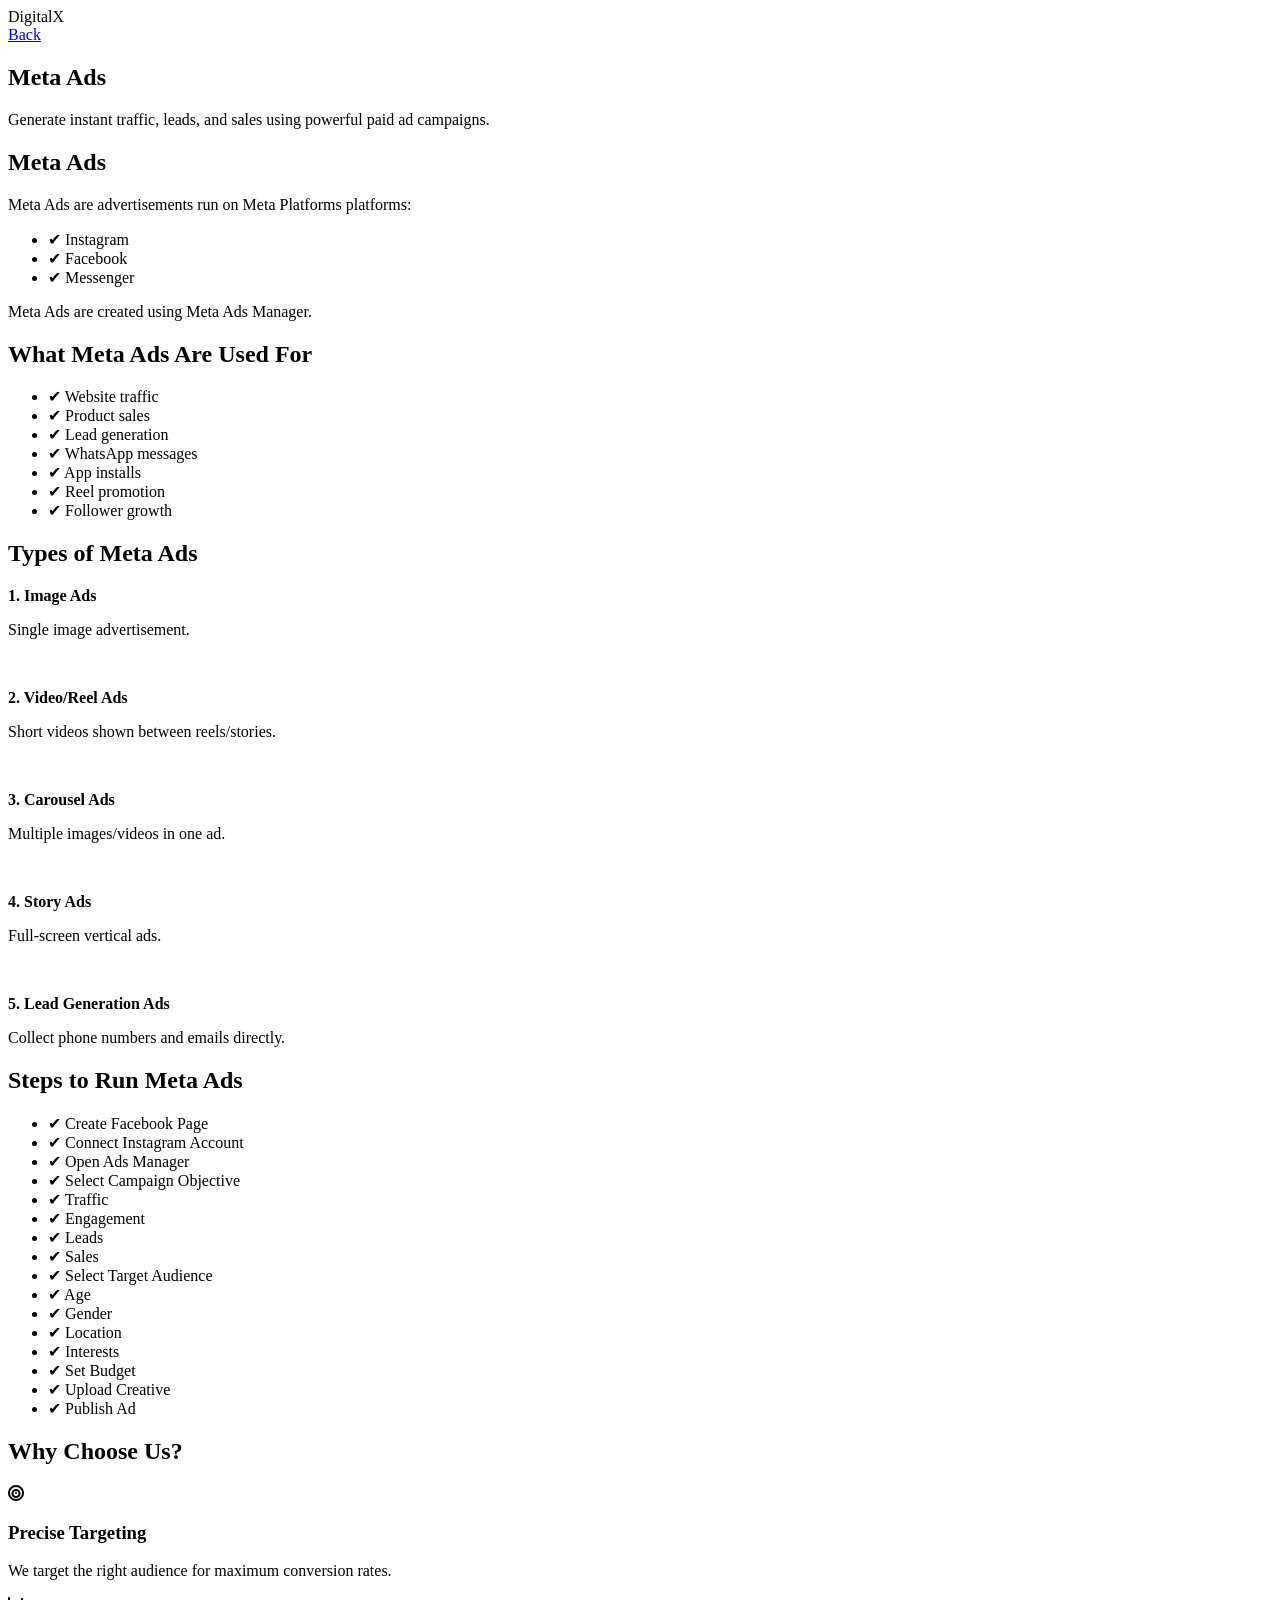
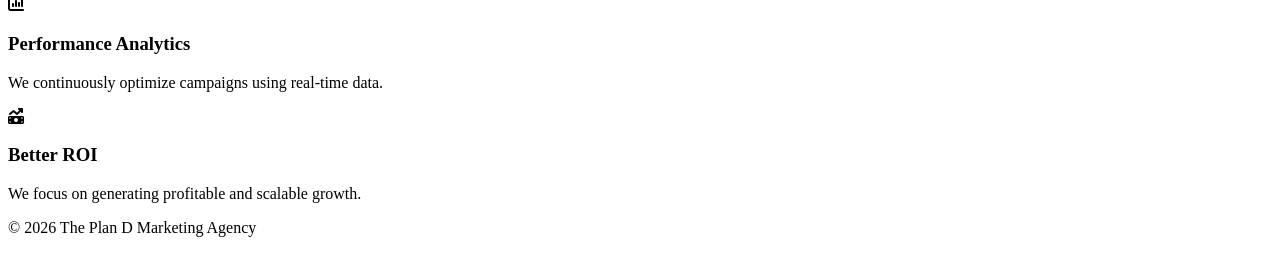
==== ads.html @ fdd57c00 "Add files via upload" ====
<!DOCTYPE html>
<html lang="en">
<head>

  <meta charset="UTF-8">
  <meta name="viewport" content="width=device-width, initial-scale=1.0">

  <title>Meta Ads</title>

  <link rel="stylesheet" href="service.css">

  <link rel="preconnect" href="https://fonts.googleapis.com">

  <link href="https://fonts.googleapis.com/css2?family=Poppins:wght@300;400;500;600;700&display=swap" rel="stylesheet">

  <link rel="stylesheet"
  href="https://cdnjs.cloudflare.com/ajax/libs/font-awesome/6.5.1/css/all.min.css"/>

</head>

<body>

<nav>

  <div class="logo">
    Digital<span>X</span>
  </div>

  <a href="index.html" class="back-btn">
    Back
  </a>

</nav>

<section class="service-hero">

  <div>

    <h1>Meta Ads</h1>

    <p>
      Generate instant traffic, leads, and sales using powerful paid ad campaigns.
    </p>

  </div>

</section>

<!-- CONTENT -->

<section class="content">

  <div class="content-box">

    <h2>Meta Ads</h2>

    <p>
      Meta Ads are advertisements run on Meta Platforms platforms:
    </p>

    <ul class="benefits">

      <li>✔ Instagram</li>

      <li>✔ Facebook</li>

      <li>✔ Messenger</li>

    </ul>

    <p>
      Meta Ads are created using Meta Ads Manager.
    </p>

  </div>

  <div class="content-box">

    <h2>What Meta Ads Are Used For</h2>

    <ul class="benefits">

      <li>✔ Website traffic</li>

      <li>✔ Product sales</li>

      <li>✔ Lead generation</li>

      <li>✔ WhatsApp messages</li>

      <li>✔ App installs</li>

      <li>✔ Reel promotion</li>

      <li>✔ Follower growth</li>

    </ul>

  </div>

  <div class="content-box">

    <h2>Types of Meta Ads</h2>

    <p><strong>1. Image Ads</strong></p>

    <p>
      Single image advertisement.
    </p>

    <br>

    <p><strong>2. Video/Reel Ads</strong></p>

    <p>
      Short videos shown between reels/stories.
    </p>

    <br>

    <p><strong>3. Carousel Ads</strong></p>

    <p>
      Multiple images/videos in one ad.
    </p>

    <br>

    <p><strong>4. Story Ads</strong></p>

    <p>
      Full-screen vertical ads.
    </p>

    <br>

    <p><strong>5. Lead Generation Ads</strong></p>

    <p>
      Collect phone numbers and emails directly.
    </p>

  </div>

  <div class="content-box">

    <h2>Steps to Run Meta Ads</h2>

    <ul class="benefits">

      <li>✔ Create Facebook Page</li>

      <li>✔ Connect Instagram Account</li>

      <li>✔ Open Ads Manager</li>

      <li>✔ Select Campaign Objective</li>

      <li>✔ Traffic</li>

      <li>✔ Engagement</li>

      <li>✔ Leads</li>

      <li>✔ Sales</li>

      <li>✔ Select Target Audience</li>

      <li>✔ Age</li>

      <li>✔ Gender</li>

      <li>✔ Location</li>

      <li>✔ Interests</li>

      <li>✔ Set Budget</li>

      <li>✔ Upload Creative</li>

      <li>✔ Publish Ad</li>

    </ul>

  </div>

</section>

<section class="why-us">

  <h2>Why Choose Us?</h2>

  <div class="why-container">

    <div class="why-box">

      <i class="fa-solid fa-bullseye"></i>

      <h3>Precise Targeting</h3>

      <p>
        We target the right audience for maximum conversion rates.
      </p>

    </div>

    <div class="why-box">

      <i class="fa-solid fa-chart-column"></i>

      <h3>Performance Analytics</h3>

      <p>
        We continuously optimize campaigns using real-time data.
      </p>

    </div>

    <div class="why-box">

      <i class="fa-solid fa-money-bill-trend-up"></i>

      <h3>Better ROI</h3>

      <p>
        We focus on generating profitable and scalable growth.
      </p>

    </div>

  </div>

</section>

<footer>

  <p>© 2026 The Plan D Marketing Agency</p>

</footer>

<script src="service.js"></script>

</body>
</html>
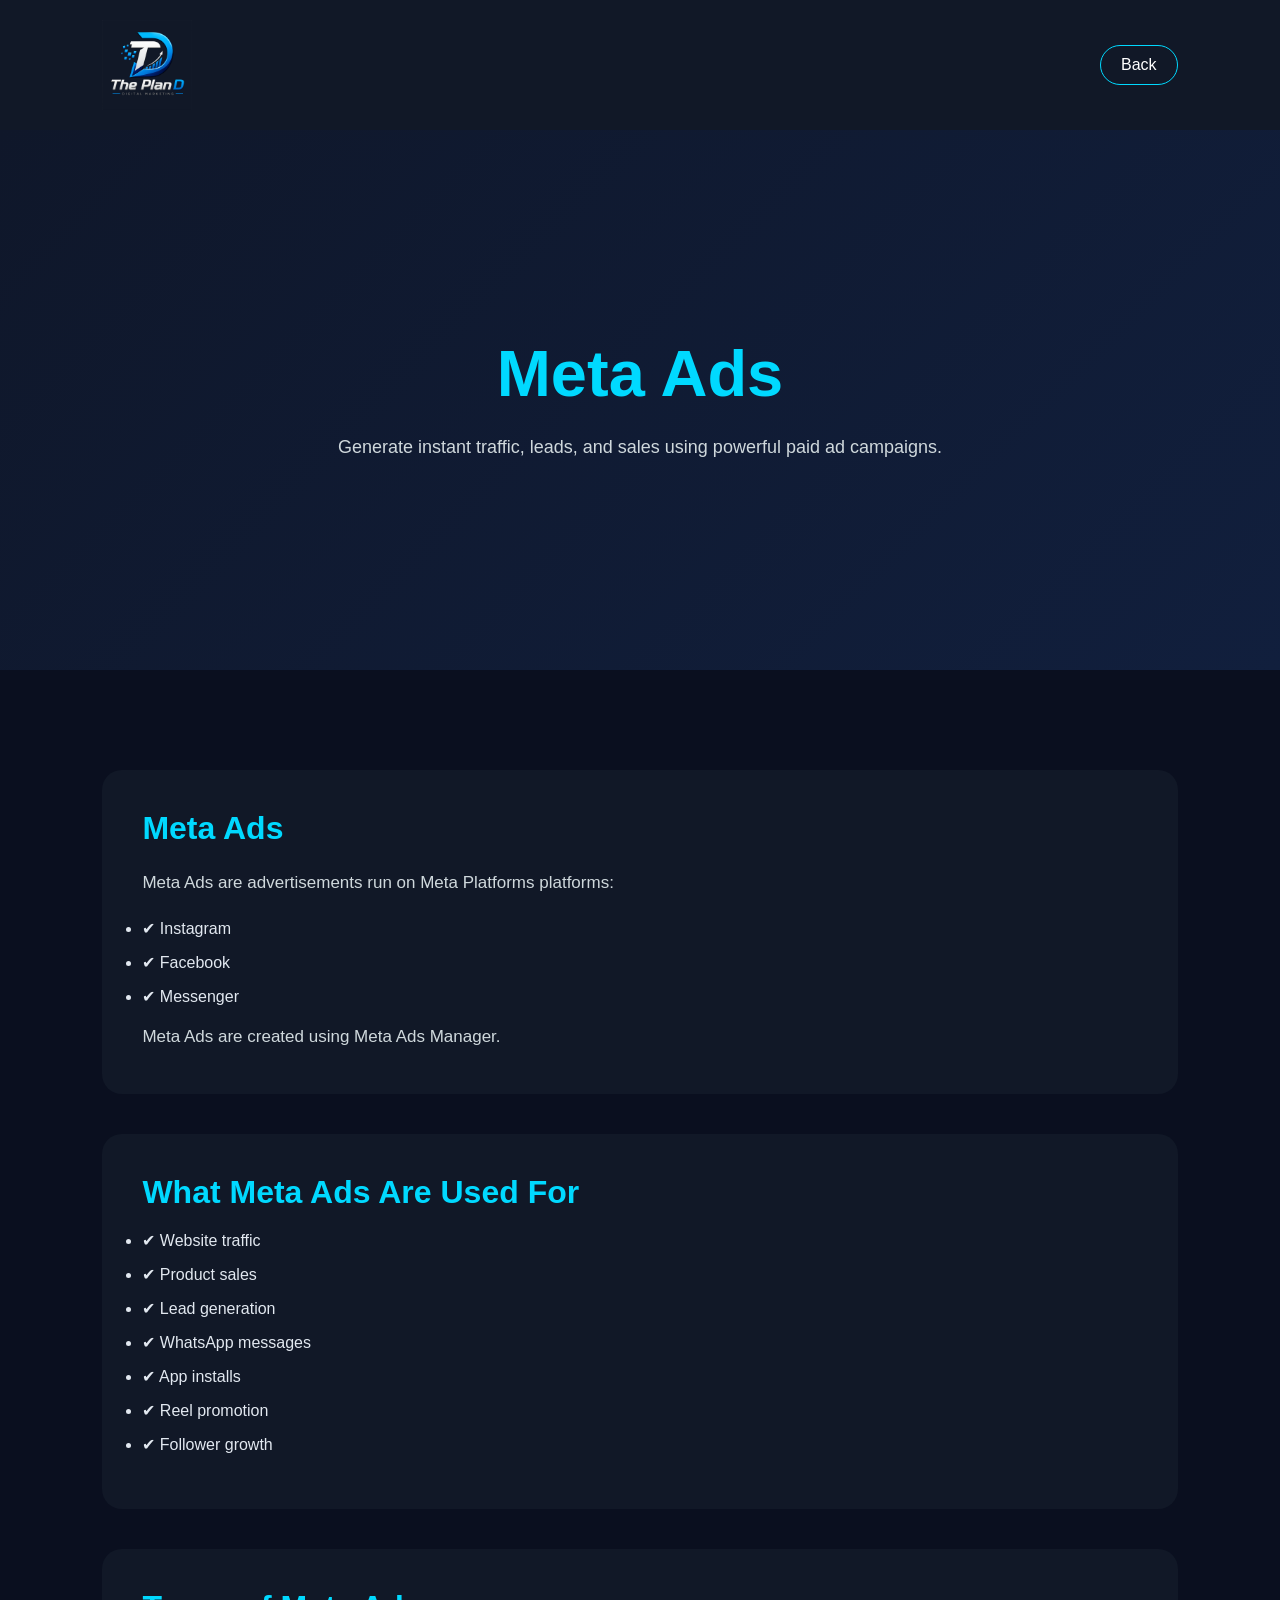
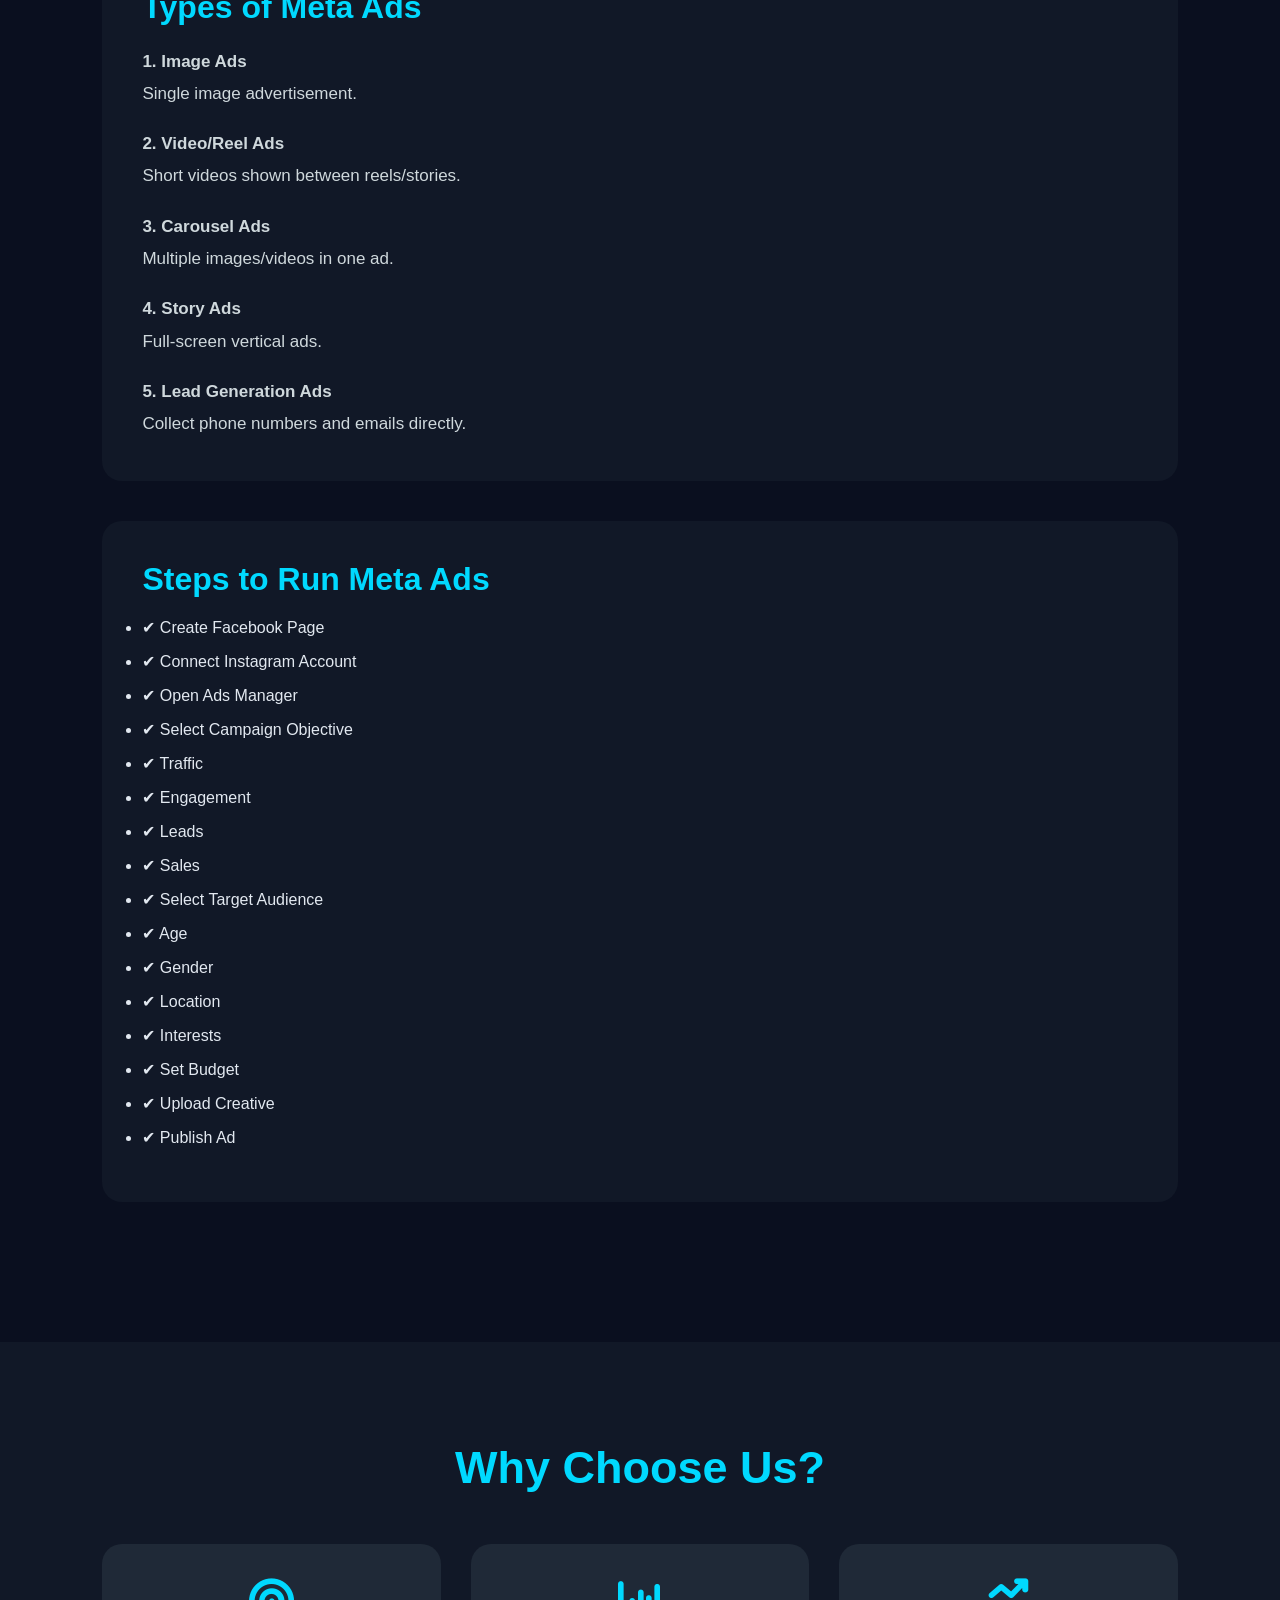
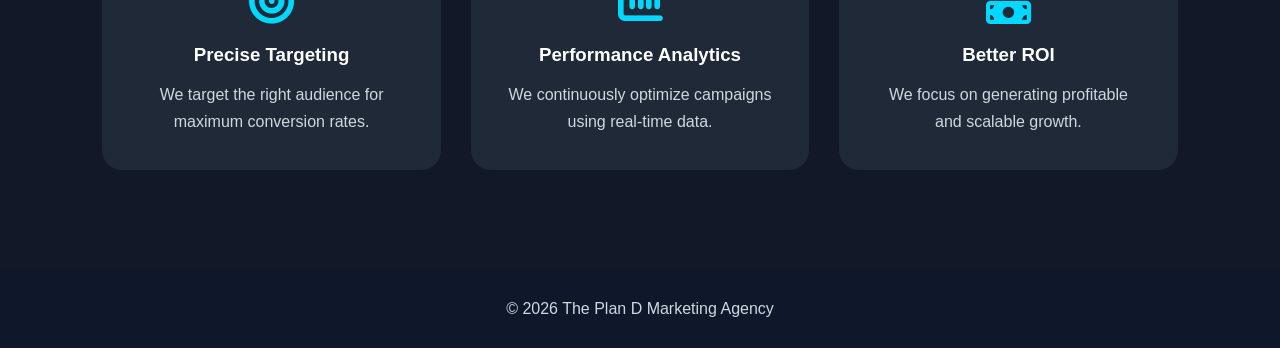
==== commit 6367d354: "Update ads.html" ====
--- a/ads.html
+++ b/ads.html
@@ -23,8 +23,9 @@
 <nav>
 
   <div class="logo">
-    Digital<span>X</span>
-  </div>
+
+  <img src="logo.png" alt="The Plan D Logo">
+    </div>
 
   <a href="index.html" class="back-btn">
     Back
@@ -241,4 +242,4 @@
 <script src="service.js"></script>
 
 </body>
-</html>+</html>
--- a/service.css
+++ b/service.css
@@ -0,0 +1,239 @@
+*{
+  margin:0;
+  padding:0;
+  box-sizing:border-box;
+  font-family:'Poppins',sans-serif;
+}
+
+body{
+  background:#0a0f1f;
+  color:white;
+  overflow-x:hidden;
+}
+
+/* NAVBAR */
+
+nav{
+  width:100%;
+  padding:20px 8%;
+  display:flex;
+  justify-content:space-between;
+  align-items:center;
+  background:#111827;
+  position:sticky;
+  top:0;
+  z-index:1000;
+}
+
+.logo{
+
+  display:flex;
+
+  align-items:center;
+}
+
+/* LOGO IMAGE */
+
+.logo img{
+
+  height:90px;
+
+  width:auto;
+
+  object-fit:contain;
+
+  transition:0.3s ease;
+}
+
+/* HOVER EFFECT */
+
+.logo img:hover{
+
+  transform:scale(1.05);
+}
+.logo span{
+  color:#ffffff;
+}
+
+.back-btn{
+  color:white;
+  text-decoration:none;
+  border:1px solid #00d9ff;
+  padding:10px 20px;
+  border-radius:30px;
+  transition:0.4s;
+}
+
+.back-btn:hover{
+  background:#00d9ff;
+  color:black;
+}
+
+/* HERO */
+
+.service-hero{
+  height:60vh;
+  display:flex;
+  justify-content:center;
+  align-items:center;
+  text-align:center;
+  padding:40px;
+  background:linear-gradient(135deg,#0f172a,#111f3d);
+}
+
+.service-hero h1{
+  font-size:65px;
+  color:#00d9ff;
+  animation:slideDown 1s ease;
+}
+
+.service-hero p{
+  margin-top:20px;
+  color:#cfd8dc;
+  font-size:18px;
+  max-width:800px;
+  line-height:1.8;
+  animation:fadeIn 2s ease;
+}
+
+/* CONTENT */
+
+.content{
+  padding:100px 8%;
+}
+
+.content-box{
+  background:#111827;
+  padding:40px;
+  border-radius:20px;
+  margin-bottom:40px;
+  transition:0.5s;
+  opacity:0;
+  transform:translateY(50px);
+}
+
+.content-box.show{
+  opacity:1;
+  transform:translateY(0);
+}
+
+.content-box:hover{
+  transform:translateY(-10px);
+  box-shadow:0 0 25px rgba(0,217,255,0.3);
+}
+
+.content-box h2{
+  color:#00d9ff;
+  margin-bottom:20px;
+  font-size:32px;
+}
+
+.content-box p{
+  color:#cfd8dc;
+  line-height:1.9;
+  font-size:17px;
+}
+
+.benefits{
+  margin-top:20px;
+}
+
+.benefits li{
+  margin-bottom:15px;
+  color:#e2e8f0;
+}
+
+/* WHY US */
+
+.why-us{
+  padding:100px 8%;
+  background:#111827;
+}
+
+.why-us h2{
+  text-align:center;
+  color:#00d9ff;
+  font-size:45px;
+  margin-bottom:50px;
+}
+
+.why-container{
+  display:grid;
+  grid-template-columns:repeat(auto-fit,minmax(250px,1fr));
+  gap:30px;
+}
+
+.why-box{
+  background:#1f2937;
+  padding:35px;
+  border-radius:20px;
+  text-align:center;
+  transition:0.5s;
+}
+
+.why-box:hover{
+  transform:translateY(-10px);
+  box-shadow:0 0 20px rgba(0,217,255,0.3);
+}
+
+.why-box i{
+  font-size:45px;
+  color:#00d9ff;
+  margin-bottom:20px;
+}
+
+.why-box h3{
+  margin-bottom:15px;
+}
+
+.why-box p{
+  color:#cfd8dc;
+  line-height:1.7;
+}
+
+/* FOOTER */
+
+footer{
+  background:#0f172a;
+  text-align:center;
+  padding:30px;
+  color:#cfd8dc;
+}
+
+/* ANIMATIONS */
+
+@keyframes slideDown{
+
+  from{
+    opacity:0;
+    transform:translateY(-50px);
+  }
+
+  to{
+    opacity:1;
+    transform:translateY(0);
+  }
+
+}
+
+@keyframes fadeIn{
+
+  from{
+    opacity:0;
+  }
+
+  to{
+    opacity:1;
+  }
+
+}
+
+/* RESPONSIVE */
+
+@media(max-width:768px){
+
+  .service-hero h1{
+    font-size:40px;
+  }
+
+}
